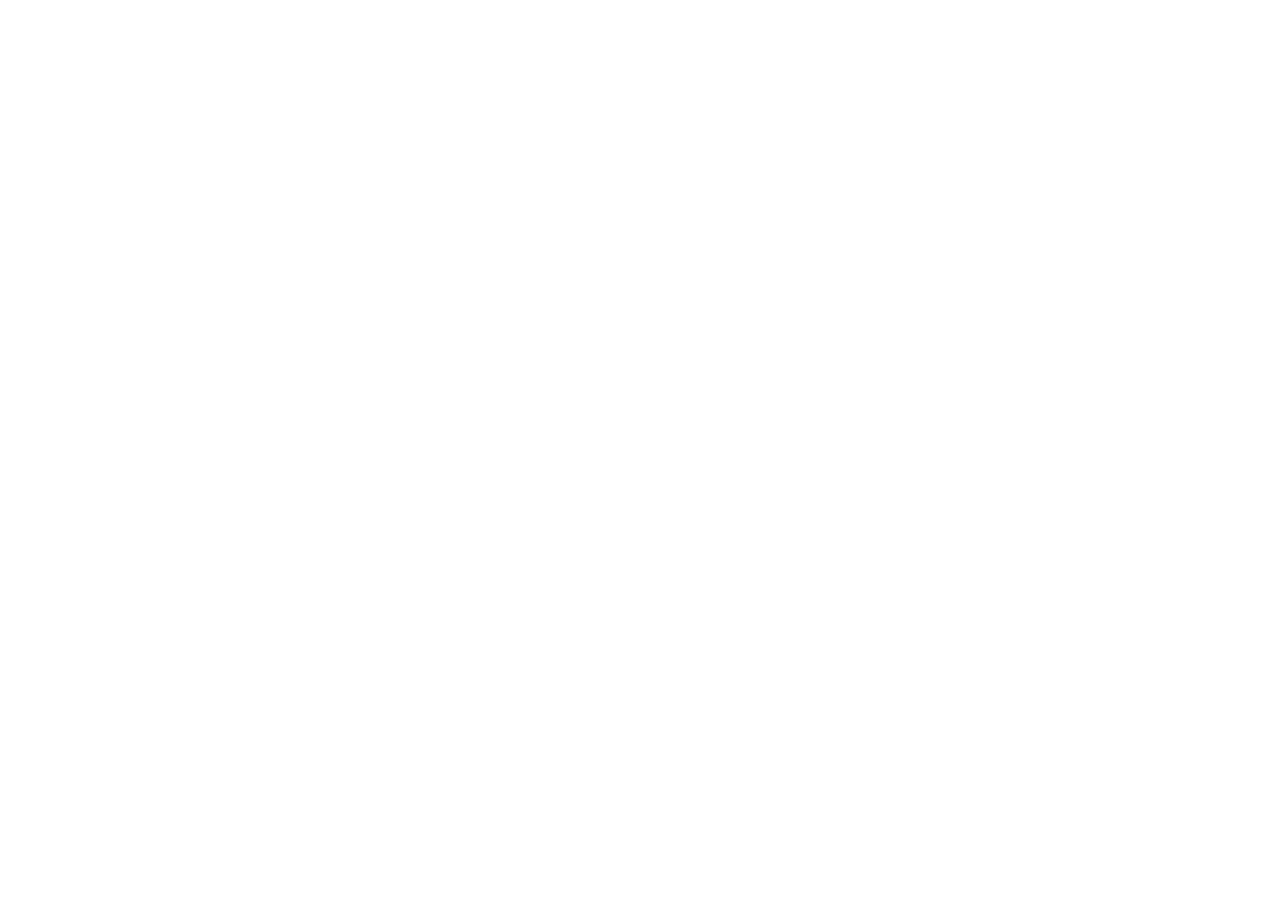
==== tests/index.html @ 2f687cd7 "Added a test folder for the game" ====
<!DOCTYPE html>
<html>
<head>
    <meta charset="utf-8">
    <title>HTML5-Bomberman-Online Tests</title>
    <link rel="stylesheet" type="text/css" href="libs/qunit/qunit.css">
    <script type="text/javascript" src="libs/qunit/qunit.js"></script>
    <script type="text/javascript" src="libs/prototype.js"></script>
</head>
<body>
    <div id="qunit"></div>


</body>
</html>
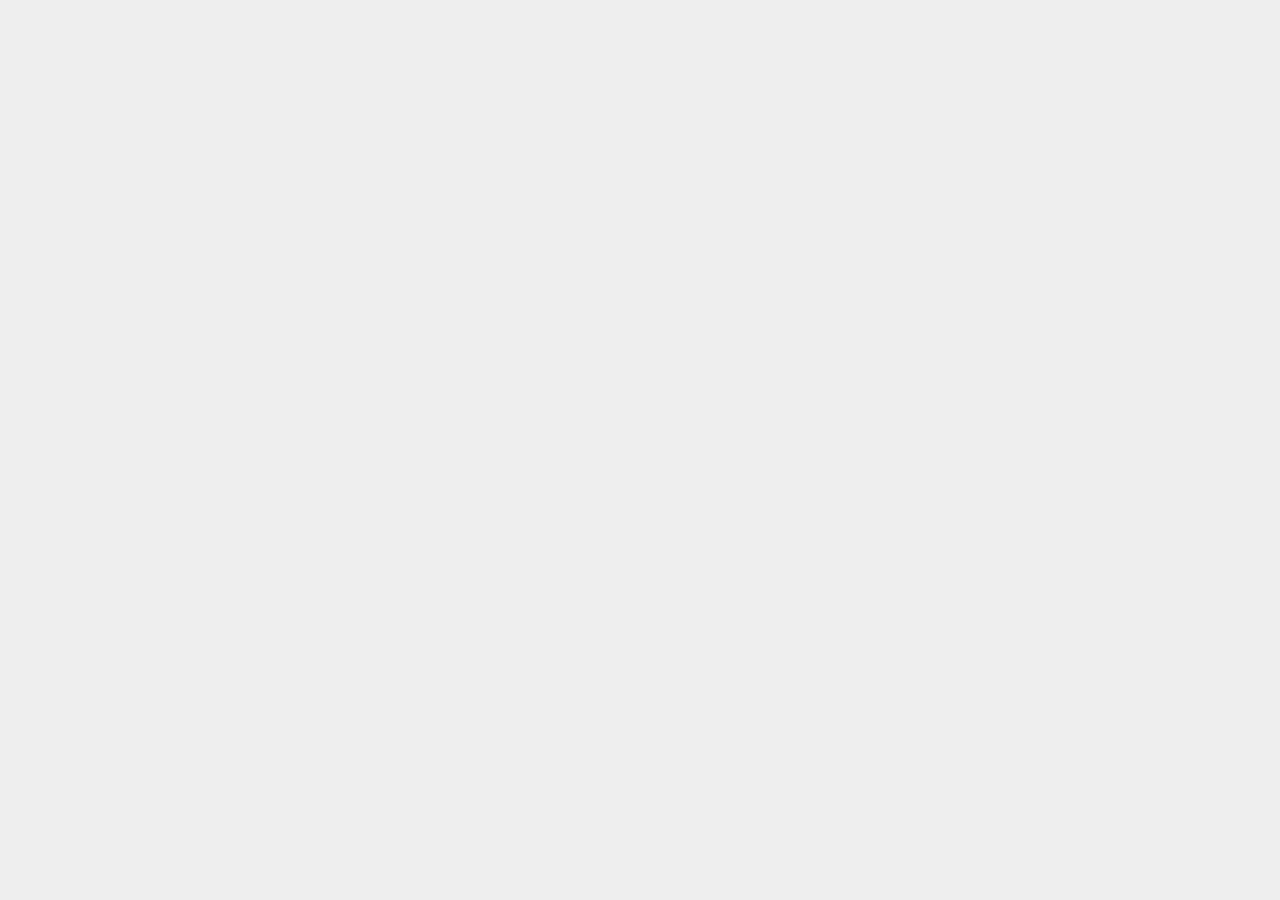
==== commit 3c260151: "Added an MVC approach to the game file structure + added a BDD library "Jasmine"" ====
--- a/tests/index.html
+++ b/tests/index.html
@@ -1,15 +1,48 @@
-<!DOCTYPE html>
+<!DOCTYPE HTML PUBLIC "-//W3C//DTD HTML 4.01 Transitional//EN"
+        "http://www.w3.org/TR/html4/loose.dtd">
 <html>
 <head>
-    <meta charset="utf-8">
-    <title>HTML5-Bomberman-Online Tests</title>
-    <link rel="stylesheet" type="text/css" href="libs/qunit/qunit.css">
-    <script type="text/javascript" src="libs/qunit/qunit.js"></script>
-    <script type="text/javascript" src="libs/prototype.js"></script>
+    <title>Jasmine Spec Runner</title>
+    <!-- Jasmine BDD library -->
+    <link rel="stylesheet" type="text/css" href="libs/jasmine/jasmine.css">
+    <script type="text/javascript" src="libs/jasmine/jasmine.js"></script>
+    <script type="text/javascript" src="libs/jasmine/jasmine-html.js"></script>
+
+    <!-- include source files here... -->
+    <script type="text/javascript" src="spec/Core/PlayerSpec.js"></script>
+
+    <!-- include spec files here... -->
+
+
+    <script type="text/javascript">
+        (function() {
+            var jasmineEnv = jasmine.getEnv();
+            jasmineEnv.updateInterval = 1000;
+
+            var htmlReporter = new jasmine.HtmlReporter();
+
+            jasmineEnv.addReporter(htmlReporter);
+
+            jasmineEnv.specFilter = function(spec) {
+                return htmlReporter.specFilter(spec);
+            };
+
+            var currentWindowOnload = window.onload;
+
+            window.onload = function() {
+                if (currentWindowOnload) {
+                    currentWindowOnload();
+                }
+                execJasmine();
+            };
+
+            function execJasmine() {
+                jasmineEnv.execute();
+            }
+
+        })();
+    </script>
 </head>
 <body>
-    <div id="qunit"></div>
-
-
 </body>
-</html>+</html>
--- a/tests/libs/jasmine/jasmine.css
+++ b/tests/libs/jasmine/jasmine.css
@@ -0,0 +1,81 @@
+body { background-color: #eeeeee; padding: 0; margin: 5px; overflow-y: scroll; }
+
+#HTMLReporter { font-size: 11px; font-family: Monaco, "Lucida Console", monospace; line-height: 14px; color: #333333; }
+#HTMLReporter a { text-decoration: none; }
+#HTMLReporter a:hover { text-decoration: underline; }
+#HTMLReporter p, #HTMLReporter h1, #HTMLReporter h2, #HTMLReporter h3, #HTMLReporter h4, #HTMLReporter h5, #HTMLReporter h6 { margin: 0; line-height: 14px; }
+#HTMLReporter .banner, #HTMLReporter .symbolSummary, #HTMLReporter .summary, #HTMLReporter .resultMessage, #HTMLReporter .specDetail .description, #HTMLReporter .alert .bar, #HTMLReporter .stackTrace { padding-left: 9px; padding-right: 9px; }
+#HTMLReporter #jasmine_content { position: fixed; right: 100%; }
+#HTMLReporter .version { color: #aaaaaa; }
+#HTMLReporter .banner { margin-top: 14px; }
+#HTMLReporter .duration { color: #aaaaaa; float: right; }
+#HTMLReporter .symbolSummary { overflow: hidden; *zoom: 1; margin: 14px 0; }
+#HTMLReporter .symbolSummary li { display: block; float: left; height: 7px; width: 14px; margin-bottom: 7px; font-size: 16px; }
+#HTMLReporter .symbolSummary li.passed { font-size: 14px; }
+#HTMLReporter .symbolSummary li.passed:before { color: #5e7d00; content: "\02022"; }
+#HTMLReporter .symbolSummary li.failed { line-height: 9px; }
+#HTMLReporter .symbolSummary li.failed:before { color: #b03911; content: "x"; font-weight: bold; margin-left: -1px; }
+#HTMLReporter .symbolSummary li.skipped { font-size: 14px; }
+#HTMLReporter .symbolSummary li.skipped:before { color: #bababa; content: "\02022"; }
+#HTMLReporter .symbolSummary li.pending { line-height: 11px; }
+#HTMLReporter .symbolSummary li.pending:before { color: #aaaaaa; content: "-"; }
+#HTMLReporter .bar { line-height: 28px; font-size: 14px; display: block; color: #eee; }
+#HTMLReporter .runningAlert { background-color: #666666; }
+#HTMLReporter .skippedAlert { background-color: #aaaaaa; }
+#HTMLReporter .skippedAlert:first-child { background-color: #333333; }
+#HTMLReporter .skippedAlert:hover { text-decoration: none; color: white; text-decoration: underline; }
+#HTMLReporter .passingAlert { background-color: #a6b779; }
+#HTMLReporter .passingAlert:first-child { background-color: #5e7d00; }
+#HTMLReporter .failingAlert { background-color: #cf867e; }
+#HTMLReporter .failingAlert:first-child { background-color: #b03911; }
+#HTMLReporter .results { margin-top: 14px; }
+#HTMLReporter #details { display: none; }
+#HTMLReporter .resultsMenu, #HTMLReporter .resultsMenu a { background-color: #fff; color: #333333; }
+#HTMLReporter.showDetails .summaryMenuItem { font-weight: normal; text-decoration: inherit; }
+#HTMLReporter.showDetails .summaryMenuItem:hover { text-decoration: underline; }
+#HTMLReporter.showDetails .detailsMenuItem { font-weight: bold; text-decoration: underline; }
+#HTMLReporter.showDetails .summary { display: none; }
+#HTMLReporter.showDetails #details { display: block; }
+#HTMLReporter .summaryMenuItem { font-weight: bold; text-decoration: underline; }
+#HTMLReporter .summary { margin-top: 14px; }
+#HTMLReporter .summary .suite .suite, #HTMLReporter .summary .specSummary { margin-left: 14px; }
+#HTMLReporter .summary .specSummary.passed a { color: #5e7d00; }
+#HTMLReporter .summary .specSummary.failed a { color: #b03911; }
+#HTMLReporter .description + .suite { margin-top: 0; }
+#HTMLReporter .suite { margin-top: 14px; }
+#HTMLReporter .suite a { color: #333333; }
+#HTMLReporter #details .specDetail { margin-bottom: 28px; }
+#HTMLReporter #details .specDetail .description { display: block; color: white; background-color: #b03911; }
+#HTMLReporter .resultMessage { padding-top: 14px; color: #333333; }
+#HTMLReporter .resultMessage span.result { display: block; }
+#HTMLReporter .stackTrace { margin: 5px 0 0 0; max-height: 224px; overflow: auto; line-height: 18px; color: #666666; border: 1px solid #ddd; background: white; white-space: pre; }
+
+#TrivialReporter { padding: 8px 13px; position: absolute; top: 0; bottom: 0; left: 0; right: 0; overflow-y: scroll; background-color: white; font-family: "Helvetica Neue Light", "Lucida Grande", "Calibri", "Arial", sans-serif; /*.resultMessage {*/ /*white-space: pre;*/ /*}*/ }
+#TrivialReporter a:visited, #TrivialReporter a { color: #303; }
+#TrivialReporter a:hover, #TrivialReporter a:active { color: blue; }
+#TrivialReporter .run_spec { float: right; padding-right: 5px; font-size: .8em; text-decoration: none; }
+#TrivialReporter .banner { color: #303; background-color: #fef; padding: 5px; }
+#TrivialReporter .logo { float: left; font-size: 1.1em; padding-left: 5px; }
+#TrivialReporter .logo .version { font-size: .6em; padding-left: 1em; }
+#TrivialReporter .runner.running { background-color: yellow; }
+#TrivialReporter .options { text-align: right; font-size: .8em; }
+#TrivialReporter .suite { border: 1px outset gray; margin: 5px 0; padding-left: 1em; }
+#TrivialReporter .suite .suite { margin: 5px; }
+#TrivialReporter .suite.passed { background-color: #dfd; }
+#TrivialReporter .suite.failed { background-color: #fdd; }
+#TrivialReporter .spec { margin: 5px; padding-left: 1em; clear: both; }
+#TrivialReporter .spec.failed, #TrivialReporter .spec.passed, #TrivialReporter .spec.skipped { padding-bottom: 5px; border: 1px solid gray; }
+#TrivialReporter .spec.failed { background-color: #fbb; border-color: red; }
+#TrivialReporter .spec.passed { background-color: #bfb; border-color: green; }
+#TrivialReporter .spec.skipped { background-color: #bbb; }
+#TrivialReporter .messages { border-left: 1px dashed gray; padding-left: 1em; padding-right: 1em; }
+#TrivialReporter .passed { background-color: #cfc; display: none; }
+#TrivialReporter .failed { background-color: #fbb; }
+#TrivialReporter .skipped { color: #777; background-color: #eee; display: none; }
+#TrivialReporter .resultMessage span.result { display: block; line-height: 2em; color: black; }
+#TrivialReporter .resultMessage .mismatch { color: black; }
+#TrivialReporter .stackTrace { white-space: pre; font-size: .8em; margin-left: 10px; max-height: 5em; overflow: auto; border: 1px inset red; padding: 1em; background: #eef; }
+#TrivialReporter .finished-at { padding-left: 1em; font-size: .6em; }
+#TrivialReporter.show-passed .passed, #TrivialReporter.show-skipped .skipped { display: block; }
+#TrivialReporter #jasmine_content { position: fixed; right: 100%; }
+#TrivialReporter .runner { border: 1px solid gray; display: block; margin: 5px 0; padding: 2px 0 2px 10px; }
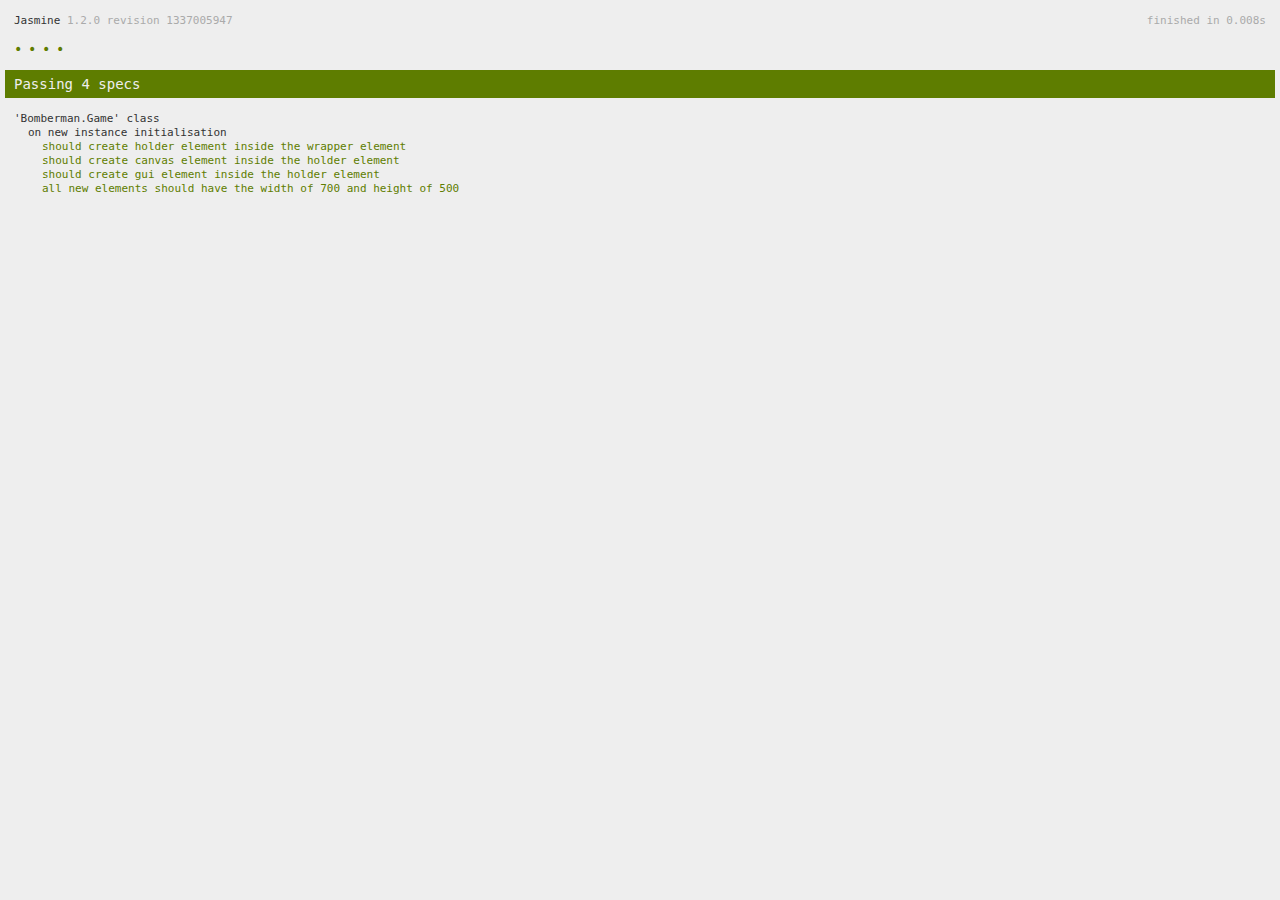
==== commit 016cb598: "Restructured the game and test folders" ====
--- a/tests/index.html
+++ b/tests/index.html
@@ -1,48 +1,51 @@
 <!DOCTYPE HTML PUBLIC "-//W3C//DTD HTML 4.01 Transitional//EN"
-        "http://www.w3.org/TR/html4/loose.dtd">
+    "http://www.w3.org/TR/html4/loose.dtd">
 <html>
-<head>
-    <title>Jasmine Spec Runner</title>
-    <!-- Jasmine BDD library -->
-    <link rel="stylesheet" type="text/css" href="libs/jasmine/jasmine.css">
-    <script type="text/javascript" src="libs/jasmine/jasmine.js"></script>
-    <script type="text/javascript" src="libs/jasmine/jasmine-html.js"></script>
+    <head>
+        <title>Jasmine Spec Runner</title>
+        <!-- Jasmine BDD library -->
+        <link rel="stylesheet" type="text/css" href="libs/jasmine/jasmine.css">
+        <script type="text/javascript" src="libs/jasmine/jasmine.js"></script>
+        <script type="text/javascript" src="libs/jasmine/jasmine-html.js"></script>
 
-    <!-- include source files here... -->
-    <script type="text/javascript" src="spec/Core/PlayerSpec.js"></script>
+        <!-- include source files here... -->
+        <script type="text/javascript" src="../Bomberman/Libraries/prototype.js"></script>
+        <script type="text/javascript" src="../Bomberman/BombermanGame.js"></script>
+        <script type="text/javascript" src="../Bomberman/Core/Game.js"></script>
 
-    <!-- include spec files here... -->
+        <!-- include spec files here... -->
+        <script type="text/javascript" src="spec/Core/GameSpec.js"></script>
 
 
-    <script type="text/javascript">
-        (function() {
-            var jasmineEnv = jasmine.getEnv();
-            jasmineEnv.updateInterval = 1000;
+        <script type="text/javascript">
+            (function() {
+                var jasmineEnv = jasmine.getEnv();
+                jasmineEnv.updateInterval = 1000;
 
-            var htmlReporter = new jasmine.HtmlReporter();
+                var htmlReporter = new jasmine.HtmlReporter();
 
-            jasmineEnv.addReporter(htmlReporter);
+                jasmineEnv.addReporter(htmlReporter);
 
-            jasmineEnv.specFilter = function(spec) {
-                return htmlReporter.specFilter(spec);
-            };
+                jasmineEnv.specFilter = function(spec) {
+                    return htmlReporter.specFilter(spec);
+                };
 
-            var currentWindowOnload = window.onload;
+                var currentWindowOnload = window.onload;
 
-            window.onload = function() {
-                if (currentWindowOnload) {
-                    currentWindowOnload();
+                window.onload = function() {
+                    if (currentWindowOnload) {
+                        currentWindowOnload();
+                    }
+                    execJasmine();
+                };
+
+                function execJasmine() {
+                    jasmineEnv.execute();
                 }
-                execJasmine();
-            };
 
-            function execJasmine() {
-                jasmineEnv.execute();
-            }
-
-        })();
-    </script>
-</head>
-<body>
-</body>
+            })();
+        </script>
+    </head>
+    <body>
+    </body>
 </html>
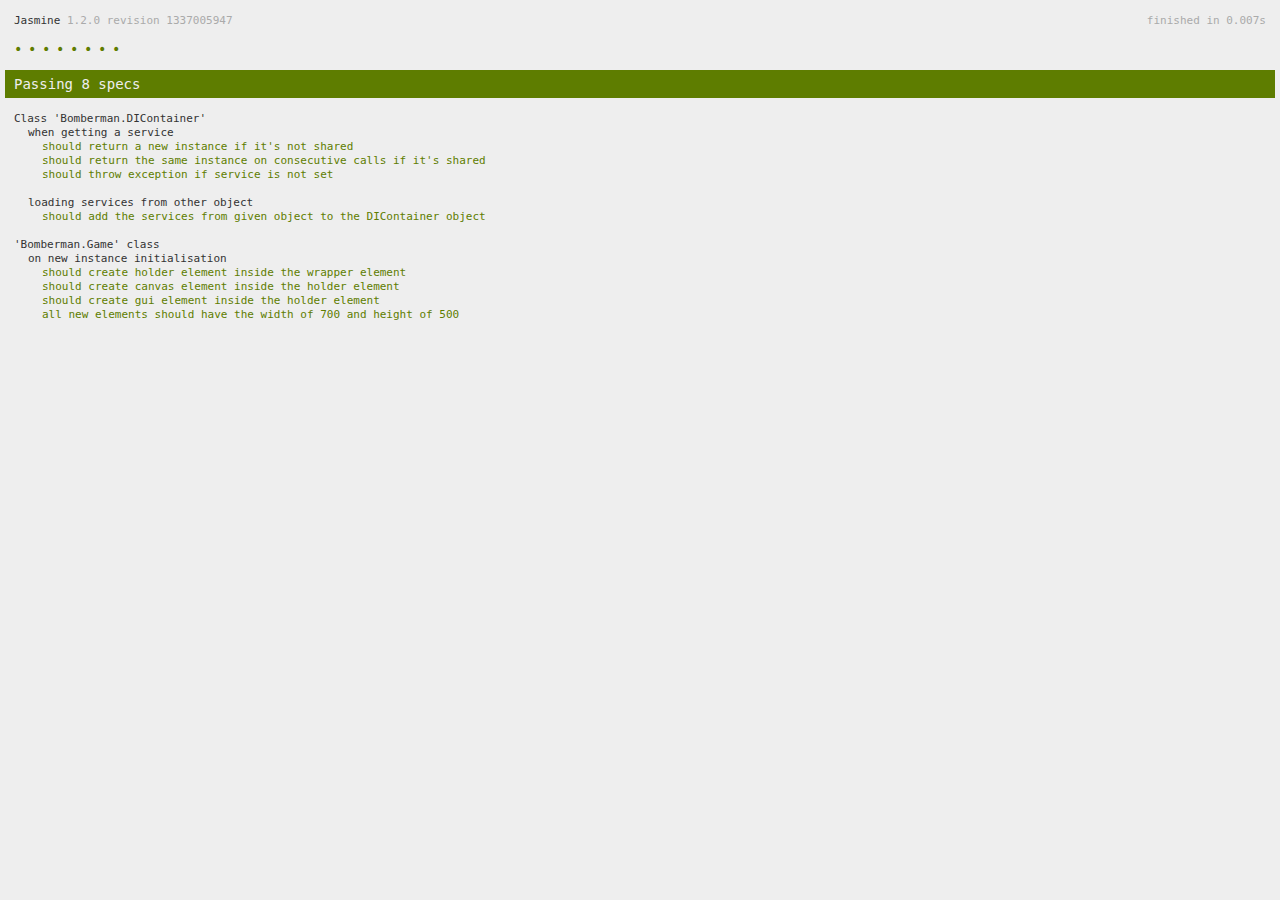
==== commit b8deb6f4: "Added DIC support for the framework" ====
--- a/tests/index.html
+++ b/tests/index.html
@@ -10,11 +10,18 @@
 
         <!-- include source files here... -->
         <script type="text/javascript" src="../Bomberman/Libraries/prototype.js"></script>
-        <script type="text/javascript" src="../Bomberman/BombermanGame.js"></script>
+        <script type="text/javascript" src="../Bomberman/Config/BombermanCfg.js"></script>
+
+        <script type="text/javascript" src="../Bomberman/Core/DIContainer.js"></script>
         <script type="text/javascript" src="../Bomberman/Core/Game.js"></script>
 
+        <script type="text/javascript" src="../Bomberman/Helpers/DOMHelper.js"></script>
+
         <!-- include spec files here... -->
+        <script type="text/javascript" src="spec/Core/DIContainerSpec.js"></script>
         <script type="text/javascript" src="spec/Core/GameSpec.js"></script>
+
+        <script type="text/javascript" src="spec/Helpers/DOMHelperSpec.js"></script>
 
 
         <script type="text/javascript">
